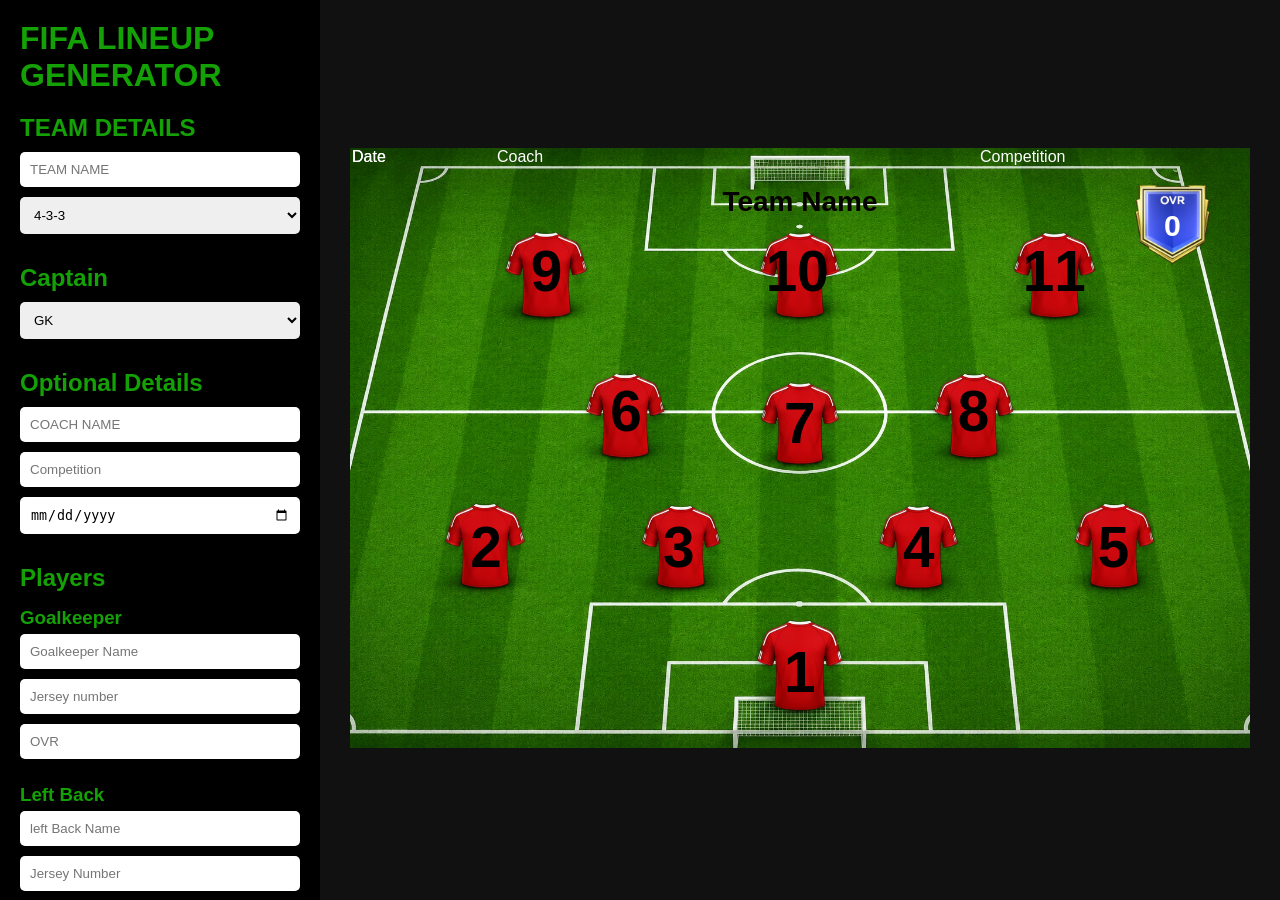
==== lineup.html @ ef8d00bf "Initial release: FIFA Lineup Generator v2" ====
<!DOCTYPE html>
<html>

<head>
    <title>FIFA LINEUP GENERATOR</title>
    <link rel="stylesheet"
        href="style.css">

</head>

<body>
    <div class="main-container">

        <div class="input-section">
            <h1>FIFA LINEUP GENERATOR</h1>
            <h2>TEAM DETAILS</h2>
            <input type="text"
                id="teamName"
                placeholder="TEAM NAME">
            <select id="formation">
                <option value="433">
                  4-3-3
                </option>
                <option value="442">
                  4-4-2
                </option>
            </select>
            <h2>Captain</h2>
            <select id="captain">
              <option value="1">GK</option>
              <option value="2">LB</option>
              <option value="3">CB</option>
              <option value="4">CB</option>
              <option value="5">RB</option>
              <option value="6">CM</option>
              <option value="7">CM</option>
              <option value="8">CM</option>
              <option value="9">LW</option>
              <option value="10">ST</option>
              <option value="11">RW</option>
            </select>
            <h2>Optional Details</h2>
            <input type="text"
                id="coachName"
                placeholder="COACH NAME">
            <input type="text"
                id="competition"
                placeholder="Competition">
            <input type="date"
                id="matchDate">
            
            
            
            <h2>Players</h2>
            <h3>Goalkeeper</h3>
            <input type="text"
              id="player1Name"
              placeholder="Goalkeeper Name">
            <input type="number"
              id="player1Number"
              placeholder="Jersey number">
            <input type="number"
            id="player1OVR"
            placeholder="OVR">     
            <h3>Left Back</h3>
            <input type="text"
              id="player2Name"
              placeholder="left Back Name">
            <input type="number"
              id="player2Number"
              placeholder="Jersey Number">
            <input type="number"
            id="player2OVR"
            placeholder="OVR">
       
            <h3>Centre Back</h3>
            <input type="text"
              id="player3Name"
              placeholder="Centre Back Name">
            <input type="number"
              id="player3Number"
               placeholder="Jersey Number">
            <input type="number"
              id="player3OVR"
              placeholder="OVR">
            <h3>Centre Back</h3>
            <input type="text"
             id="player4Name"
            placeholder="Centre Back Name">
            <input type="number"
            id="player4Number"
            placeholder="Jersey Number">
            <input type="number"
            id="player4OVR"
            placeholder="OVR">

                   
            <h3>Right Back</h3>
            <input type="text"
              id="player5Name"
              placeholder="Right Back Name">
            <input type="number"
              id="player5Number"
              placeholder="Jersey Number">
            <input type="number"
            id="player5OVR"
            placeholder="OVR">

            <h3>Midfielder</h3>
            <input type="text"
              id="player6Name"
              placeholder="Midfielder Name">
            <input type="number"
            id="player6Number"
            placeholder="Jersey Number">
            <input type="number"
            id="player6OVR"
            placeholder="OVR">    
                   
             
            <h3>Midfielder</h3>
            <input type="text"
                   id="player7Name"
                   placeholder="Midfielder Name">
            <input type="number"
                   id="player7Number"
                   placeholder="Jersey Number">
             <input type="number"
             id="player7OVR"
             placeholder="OVR">
            <h3>Midfielder</h3>
            <input type="text"
                   id="player8Name"
                   placeholder="Midfielder Name">
            <input type="number"
                   id="player8Number"
                   placeholder="Jersey Number">
            <input type="number"
            id="player8OVR"
            placeholder="OVR"> 
              <h3>Left Wing</h3>
              <input type="text"
                     id="player9Name"
                     placeholder="Left Wing Name">
              <input type="number"
                     id="player9Number"
                     placeholder="Jersey Number">
             <input type="number"
             id="player9OVR"
             placeholder="OVR">       
                     
                  
              <h3>Striker</h3>
              <input type="text"
                     id="player10Name"
                     placeholder="Striker Name">
              <input type="number"
                     id="player10Number"
                     placeholder="Jersey Number">
             <input type="number"
             id="player10OVR" 
             placeholder="OVR">         
                    
              <h3>Right Wing</h3>
              <input type="text"
                     id="player11Name"
                     placeholder="Right Wing Name">
              <input type="number"
                     id="player11Number"
                     placeholder="Jersey Number">
             <input type="number"
             id="player11OVR"
             placeholder="OVR">
              
                     

              <button onclick="generateLineup()">
                Generate Lineup
              </button>
              <button onclick="downloadLineup()">
                     Download Lineup
              </button>

              

        </div>    
        
        <div class="preview-section">
              <div class="pitch-container"
                    id="lineupArea">
              <img src="assets/4-3-3.png"
                   id="pitchImage"
                   alt="Football Pitch">
              <h2 id="teamTitle">
                     Team Name
              </h2>

              <p id="coachDisplay">
                     Coach
              </p>

              <p id="competitionDisplay">
                     Competition
              </p>

              <p id="dateDisplay">
                     Date
              </p>
              
             <div id="teamOVRCard">
              <img src="assets/ovr-card.png" id="ovrImage">
              <div id="teamOVRNumber">
                     0
              </div>
             </div>
             <p id="dateDisplay">Date</p>

              <div id="player1" class="player">1</div>
              <div id="player2" class="player">2</div>
              <div id="player3" class="player">3</div>
              <div id="player4" class="player">4</div>
              <div id="player5" class="player">5</div>
              <div id="player6" class="player">6</div>
              <div id="player7" class="player">7</div>
              <div id="player8" class="player">8</div>
              <div id="player9" class="player">9</div>
              <div id="player10" class="player">10</div>
              <div id="player11" class="player">11</div>

                          



              
       </div>     







          


</div>

 <script src="https://html2canvas.hertzen.com/dist/html2canvas.min.js"></script>     
 <script src="script.js"></script>
       </body>      
</html>
---- style.css ----
* {
    margin:0;
    padding:0;
    box-sizing:border-box;
}
body {
    background-color:#111;
    font-family:Arial,sans-serif;

} 
.main-container {
    display:flex;
    flex-direction:row;
    min-height:100vh;
}
.input-section {
    height:100vh;
    width:25%;
    padding:20px;
    background-color:#000000;
    color:rgba(31, 244, 7, 0.66);
    overflow-y:auto;
}
.input-section h1 {
    margin-bottom:20px;
    color:rgba(31, 244, 7, 0.66);

}

.input-section h2 {
    margin-top:20px;
    margin-bottom:10px;
}
.input-section h3 {
    margin-top:15px;
    margin-bottom:5px;

}

.input-section input {
    width:100%;
    padding:10px;
    margin-bottom:10px;
    border:none;
    border-radius:5px;
}
.input-section select {
    width:100%;
    padding:10px;
    margin-bottom:10px;
    border:none;
    border-radius:5px;

}

.input-section button {
    width:100%;
    padding:12px;
    margin-top:10px;
    border:none;
    border-radius:5px;
    background-color:rgba(31, 244, 7, 0.66);
    color:black;
    font-weight:bold;
    cursor:pointer; 
}


.input-section button:hover {
    background-color:rgba(31, 244, 7, 0.66);

}
.preview-section {
    width:75%;
    display:flex;
    justify-content:center;
    align-items:center;
}
.pitch-container {
    position:relative;

}
#pitchImage {
    width:900px;
    max-width:100%;

}
#teamTitle {
    position:absolute;
    top:10mm;
    left:50%;
    transform:translateX(-50%);
    color:#060202;
    font-size:28px;
}

#coachDisplay {
    position:absolute;
    top:0mm;
    left:45mm;
    transform:translateX(-50%);
    color:#ffffff;
    
}
#competitionDisplay {
    position:absolute;
    top:0mm;
    left:178mm;
    transform:translateX(-50%);
    color:white; 
}
#dateDisplay {
    position:absolute;
    top:0mm;
    left:5mm;
    transform:translatex(-50%);
    color:white;

}
.player {
    position:absolute;
    width:12mm;
    height:12mm;
    border-radius:50%;
    background-color:transparent;
    color: black;
    font-size:15mm;
    font-weight:bold;
    text-align:center;
    line-height:12mm;
}
.player-name {
    font-size:6mm;
    display:block;
    margin-top:5mm;
}
#player1 {
    bottom: 15mm;
    left:113mm;
}


#player2 {
    bottom:48mm;
    left:30mm;
}

#player3{
    bottom:48mm;
    left:81mm;
}
#player4 {
    bottom:48mm;
    left:144.5mm;

}
#player5 {
    bottom:48mm;
    left:196mm;
}
#player6 {
    bottom:84mm;
    left:67mm;
}
#player7 {
    bottom:81mm;
    left:113mm;


}
#player8 {
    bottom:84mm;
    left:159mm;
}
#player9 {
    bottom:121mm;
    left:46mm;
}
#player10 {
    bottom:121mm;
    left:110mm;
}
#player11 {
    bottom:121mm;
    left:178mm;
}
.formation442 #player1{
    bottom:13mm;
    left:113mm;
}
.formation442 #player2 {
    bottom:38mm;
    left:33.5mm;
}
.formation442 #player3{
    bottom:38mm;
    left:84mm;
}
.formation442 #player4{
    bottom:38mm;
    left:142mm;
}
.formation442 #player5 {
    bottom:38mm;
    left:191mm;
}
.formation442 #player6 {
    bottom:80mm;
    left:35mm;
}
.formation442 #player7 {
    bottom:80mm;
    left:84mm;
}
.formation442 #player8 {
    bottom:80mm;
    left:141.5mm;
}
.formation442 #player9 {
    bottom:80mm;
    left:191mm;
}
.formation442 #player10 {
    bottom:120mm;
    left:83mm;
}
.formation442 #player11 {
    bottom:120mm;
    left:137mm;
}

#teamOVRCard{
    position:absolute;
    top:8mm;
    right:8mm;
    width:25mm;
    height:30;
}
#ovrImage{
    width:100%;
    height:100%;

}
#teamOVRNumber{
    position:absolute;
    top:48%;
    left:50%;
    transform:translate(-50%,-50%);
    color:white;
    font-size:8mm;
    font-weight:bold;
}
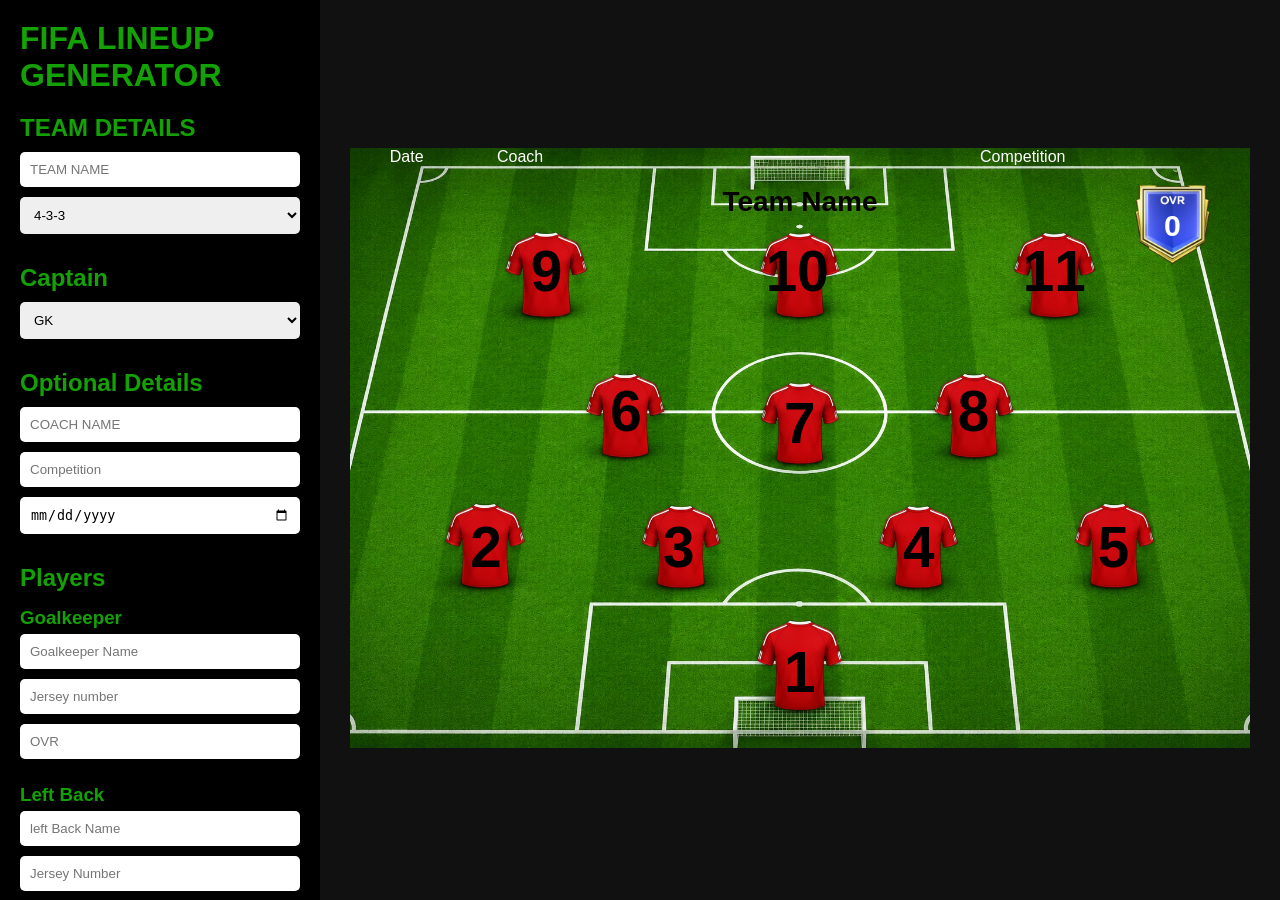
==== commit 1b1bf2cc: "Remove date display from lineup Removed the date display paragraph from lineup.html." ====
--- a/lineup.html
+++ b/lineup.html
@@ -213,7 +213,7 @@
                      0
               </div>
              </div>
-             <p id="dateDisplay">Date</p>
+            
 
               <div id="player1" class="player">1</div>
               <div id="player2" class="player">2</div>
@@ -248,4 +248,4 @@
  <script src="https://html2canvas.hertzen.com/dist/html2canvas.min.js"></script>     
  <script src="script.js"></script>
        </body>      
-</html>+</html>
--- a/style.css
+++ b/style.css
@@ -112,7 +112,7 @@
 #dateDisplay {
     position:absolute;
     top:0mm;
-    left:5mm;
+    left:15mm;
     transform:translatex(-50%);
     color:white;
 
